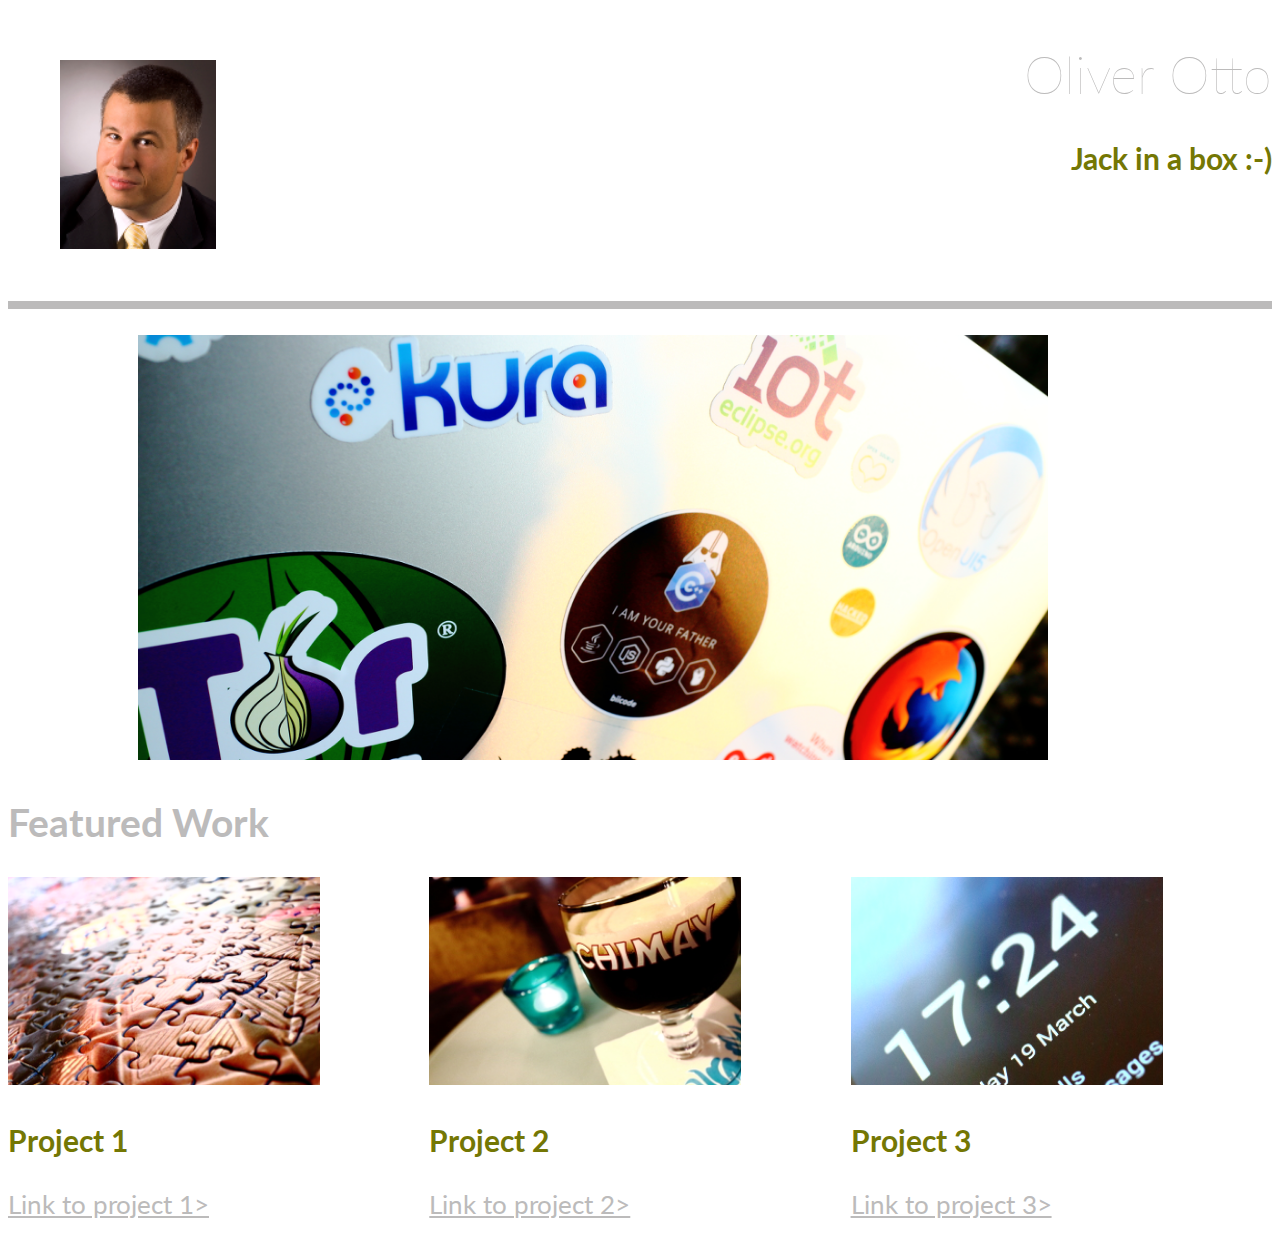
==== index.html @ 7b3b5fc8 "ver 1.1 folder structure changed" ====
<!DOCTYPE HTML>
<html lang="en">
	<head>
		<link rel="stylesheet" type="text/css" href="css/main.css">
		<link href='http://fonts.googleapis.com/css?family=Lato' rel='stylesheet' type='text/css'>
		<meta name="robots" content="noindex,nofollow" />
		<meta name="viewport" content="width=320,initial-scale=1,minimum-scale=1" />
		<meta charset="UTF-8" />
		<title>Oliver Otto's Portfolio</title>	
	</head>

	<body>
	  <div class="grid">
		    <div class="row">
			    <div class="col-6">
			    	<IMG id="portrait" SRC="img/portrait.png" width="124" height="150" alt="portrait picture" align="left" >
			    </div>
			    <div class="col-6" id="mainheader">
			    	<h1>Oliver Otto</h1>
			    	<h3>Jack in a box :-)</h3>
			    </div>
		    </div>

		    <div class="row">
		    	<div class="col-12">	
		    		<p>	
		    			<HR>
		    		</p>
		    	</div>	
		    </div>	
		    
		    <div class="row">
		      	<div class="col-12"><IMG id="main" SRC="img/main.png" width="1000" height="468" alt="main picture" ></div>
		    </div>
		      
		    <div class="row">
		      	<div class="col-12"><h2>Featured Work</h2></div>
		    </div>
		    	
		    <div class="row">
			    <div class="col-4"><IMG id="proj1" SRC="img/1.png" width="320" height="200" alt="project 1 picture" ><h3>Project 1</h3><p><a href="http://github.com">Link to project 1></a></p></div>
			    <div class="col-4"><IMG id="proj2" SRC="img/2.png" width="320" height="200" alt="project 2 picture" ><h3>Project 2</h3><p><a href="http://github.com">Link to project 2></a></p></div>
			    <div class="col-4"><IMG id="proj3" SRC="img/3.png" width="320" height="200" alt="project 3 picture" ><h3>Project 3</h3><p><a href="http://github.com">Link to project 3></a></p></div>
		    </div>
		</div>
	</body>
</html>
---- css/main.css ----
/* * {
	border: 1px solid red !important;
} */
* {
	-webkit-box-sizing: border-box;
	-moz-box-sizing: border-box;
	-ms-box-sizing: border-box;
	box-sizing: border-box;
}

*{
	font-family: 'Lato', sans-serif;
	background-color: #FFFFFF;
	/* font-size: 14px; */
	color: #BCBBBB;
}

body {
	font-size: 14px;
}

@media only screen and (min-width: 300px) and (max-width: 449px) {
	body {
		font-size: 10px;
	}
}

@media only screen and (min-width: 450px) and (max-width: 499px) {
	body {
		font-size: 12px;
	}
}

@media only screen and (min-width: 500px) and (max-width: 599px) {
	body {
		font-size: 14px;
	}
}

@media only screen and (min-width: 600px) and (max-width: 799px) {
	body {
		font-size: 16px;
	}
}

@media only screen and (min-width: 800px) and (max-width: 999px) {
	body {
		font-size: 18px;
	}
}

@media only screen and (min-width: 1000px) and (max-width: 1199px) {
	body {
		font-size: 22px;
	}
}

@media only screen and (min-width: 1200px) {
	body {
		font-size: 26px;
	}
}

h3{
	background-color: #FFFFFF;
	color: #747704;
}

hr{
background-color: #BCBBBB; 
color: #BCBBBB; 
border: 0; 
height: 0.3em; 
}

#mainheader h1{
	text-align: right;
	font-weight: 100;
}

#mainheader h3{
	text-align: right;
}

#portrait { 
	/* float: right; */
	width: 6em;
	height: auto;
	margin: 2em 1em 1em 2em;
}

#main { 
	/* float: right; */
	width: 35em;
	height: auto;
	margin: 0em 5em 0em 5em;
} 

#proj1 { 
	/* float: right; */
	width: 12em;
	height: auto;
	/*margin: 1em 1em 1em 1em;*/
} 

#proj2 { 
	/* float: right; */
	width: 12em;
	height: auto;
	/*margin: 1em 1em 1em 1em;*/
} 

#proj3 { 
	/* float: right; */
	width: 12em;
	height: auto;
	/*margin: 1em 1em 1em 1em;*/
}  

.row{
	width: 100%;
	display: flex;
	flex-wrap: wrap;
}

.col-1{
	width: 8.33%;
}

.col-2{
	width: 16.66%;
}

.col-3{
	width: 25%;
}

.col-4{
	width: 33.33%;
}

.col-5 {
    width: 41.66%;
}

.col-6 {
    width: 50%;
}

.col-7 {
    width: 58.33%;
}

.col-8 {
    width: 66.66%;
}

.col-9 {
    width: 75%;
}

.col-10 {
    width: 83.33%;
}

.col-11 {
    width: 91.66%;
}

.col-12 {
    width: 100%;
}
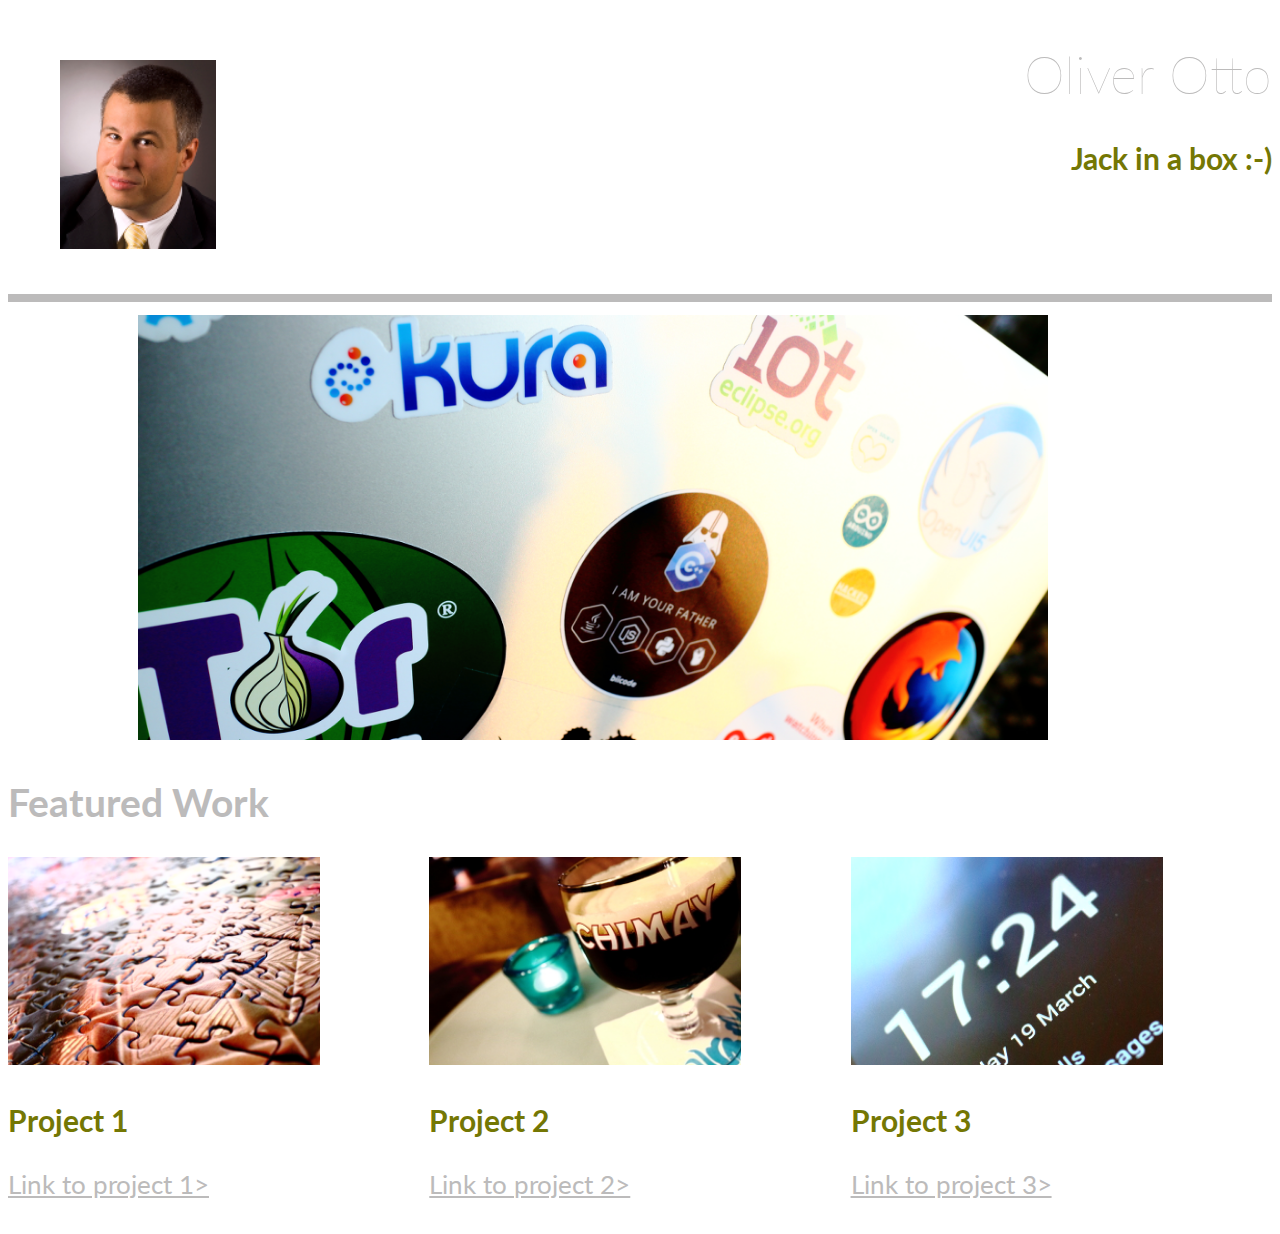
==== commit b926707e: "1.2 validation error fixed" ====
--- a/index.html
+++ b/index.html
@@ -13,7 +13,7 @@
 	  <div class="grid">
 		    <div class="row">
 			    <div class="col-6">
-			    	<IMG id="portrait" SRC="img/portrait.png" width="124" height="150" alt="portrait picture" align="left" >
+			    	<IMG id="portrait" SRC="img/portrait.png" width="124" height="150" alt="portrait picture">
 			    </div>
 			    <div class="col-6" id="mainheader">
 			    	<h1>Oliver Otto</h1>
@@ -23,9 +23,7 @@
 
 		    <div class="row">
 		    	<div class="col-12">	
-		    		<p>	
-		    			<HR>
-		    		</p>
+		    		<HR>
 		    	</div>	
 		    </div>	
 		    
--- a/css/main.css
+++ b/css/main.css
@@ -86,7 +86,7 @@
 	/* float: right; */
 	width: 6em;
 	height: auto;
-	margin: 2em 1em 1em 2em;
+	margin: 2em 1em 1em 2em; 
 }
 
 #main { 
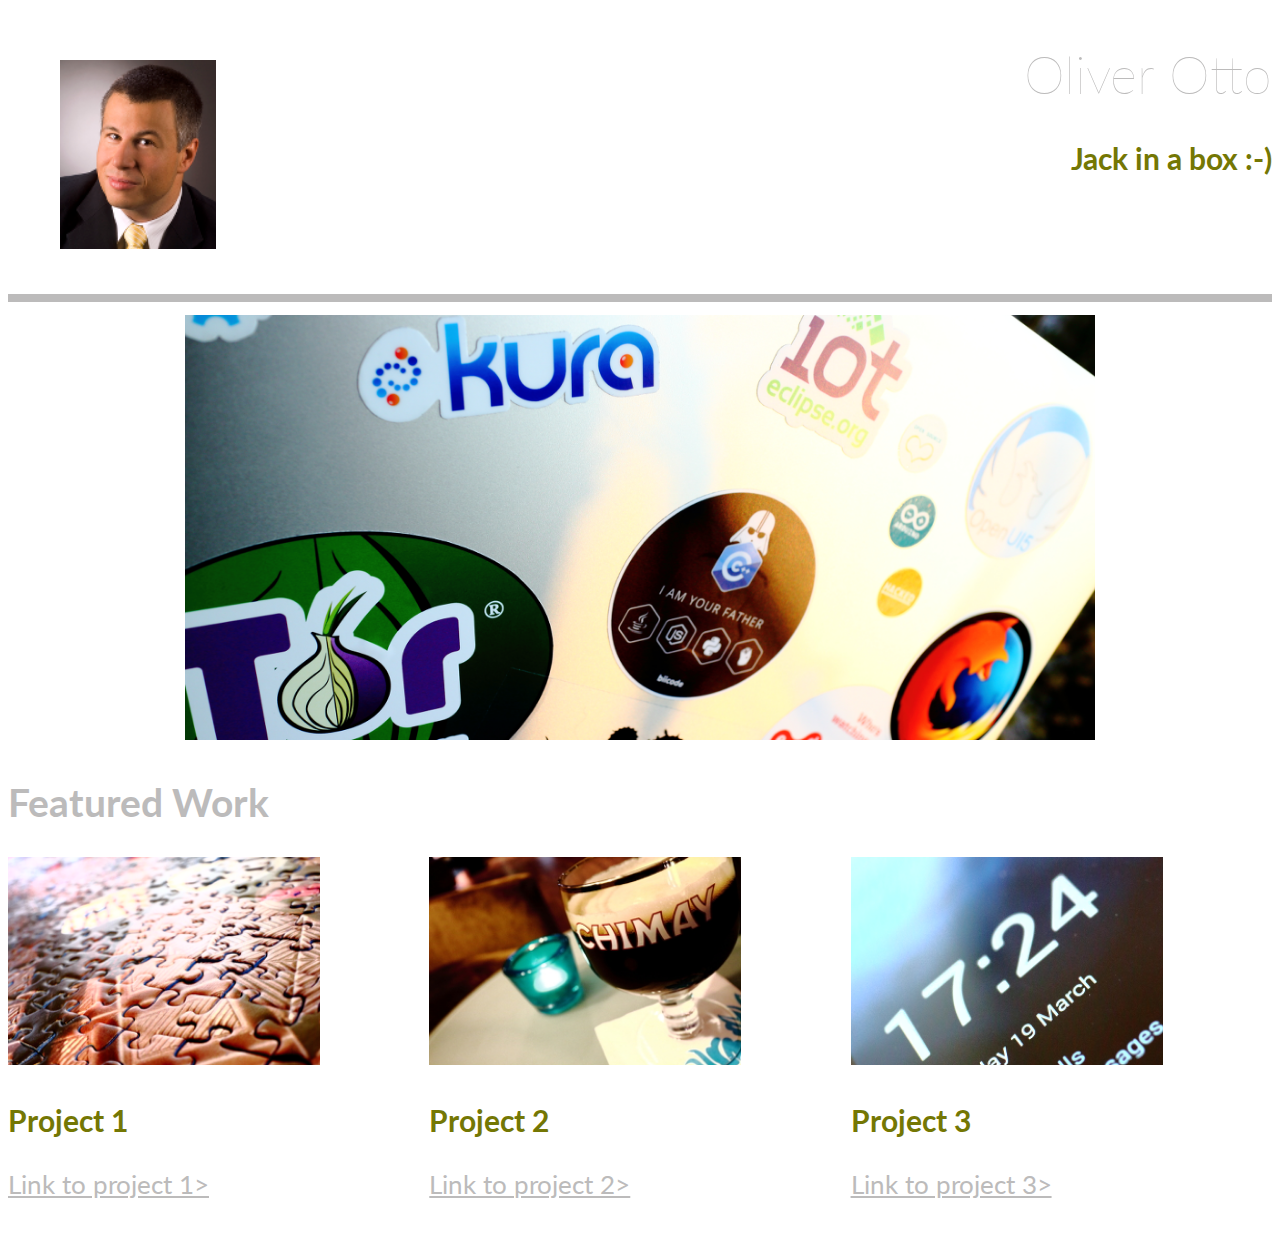
==== commit 8f1ee8f1: "ver 1.3 after comments -fix mobile" ====
--- a/index.html
+++ b/index.html
@@ -28,7 +28,7 @@
 		    </div>	
 		    
 		    <div class="row">
-		      	<div class="col-12"><IMG id="main" SRC="img/main.png" width="1000" height="468" alt="main picture" ></div>
+		      	<div class="col-12" id="main_pic_div"><IMG id="main" SRC="img/main.png" width="1000" height="468" alt="main picture" ></div>
 		    </div>
 		      
 		    <div class="row">
--- a/css/main.css
+++ b/css/main.css
@@ -93,7 +93,12 @@
 	/* float: right; */
 	width: 35em;
 	height: auto;
-	margin: 0em 5em 0em 5em;
+	display: inline-block;
+
+}
+
+#main_pic_div{
+	text-align: center;
 } 
 
 #proj1 { 
